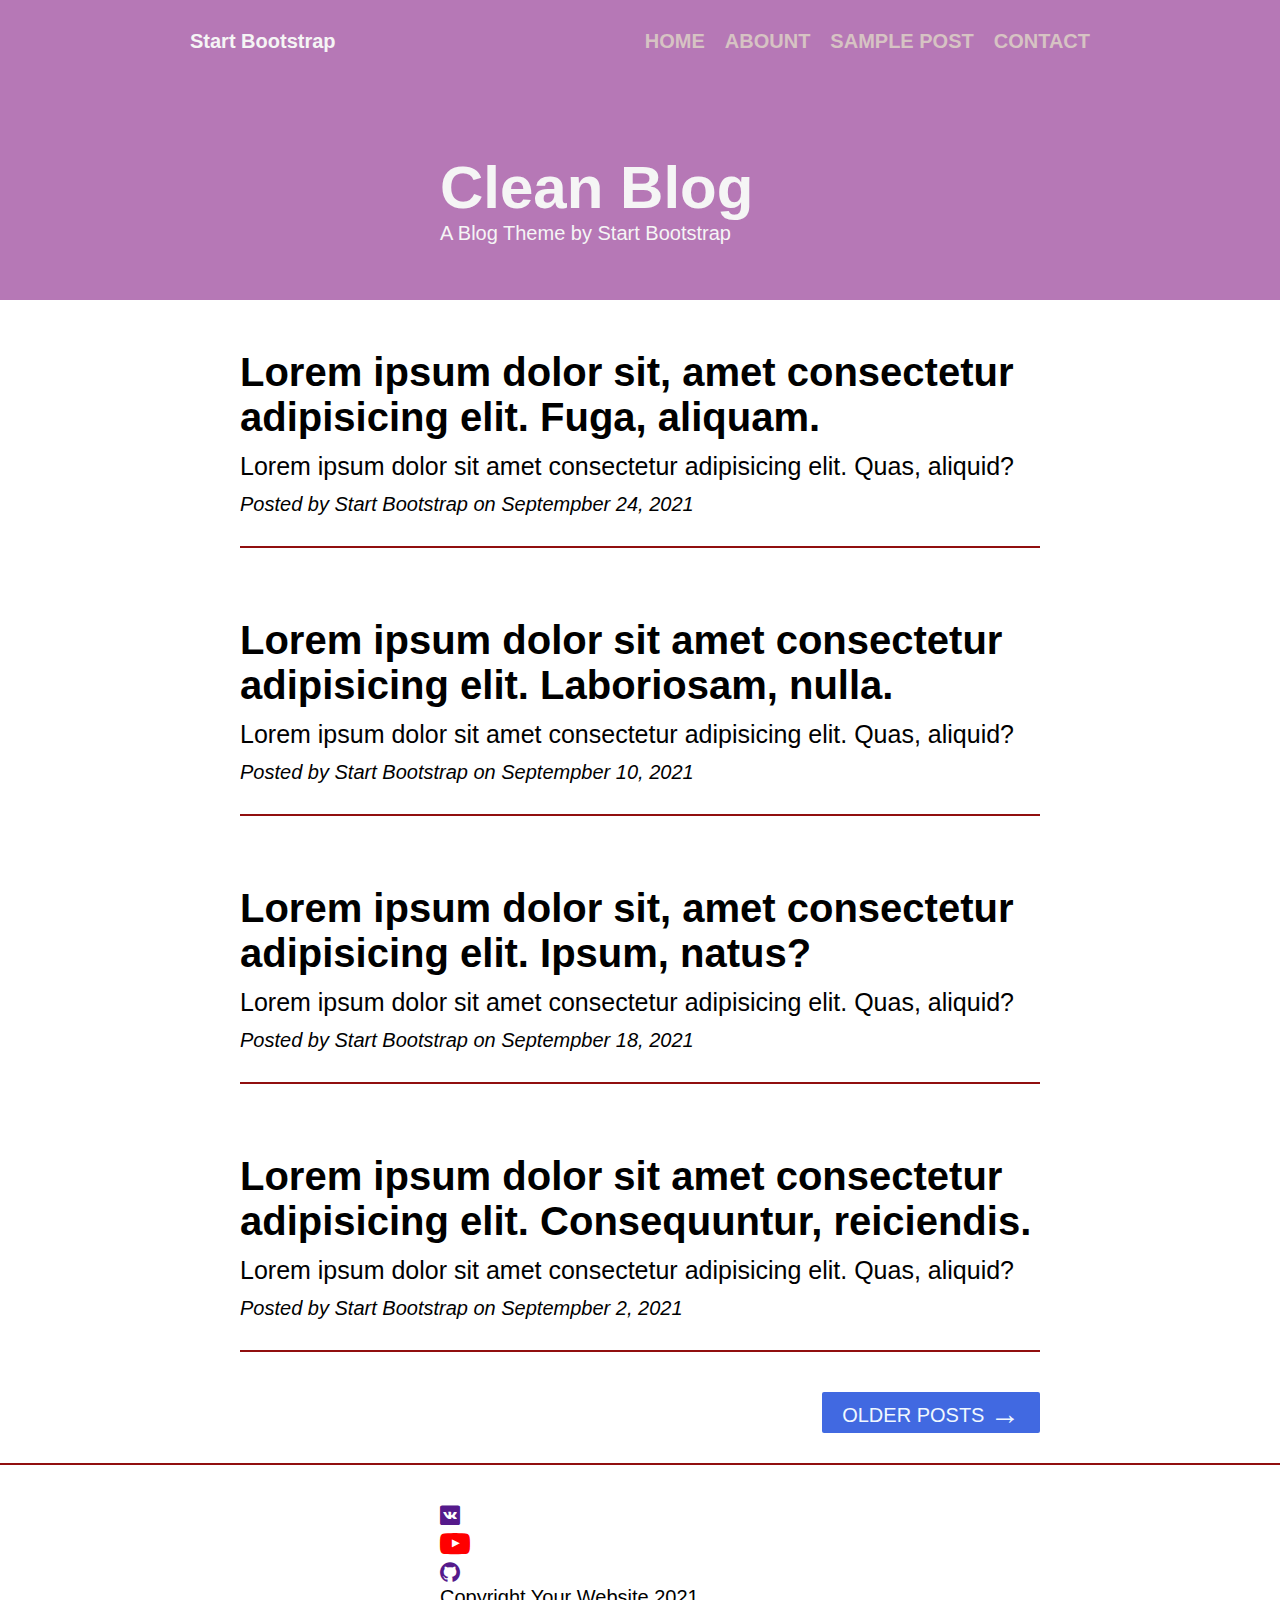
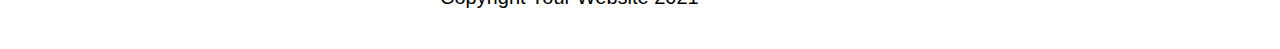
==== php-6/03_practice/index.html @ 93667360 "Add files via upload" ====
<!DOCTYPE html>
<html lang="en">

<head>
    <meta charset="UTF-8">
    <meta http-equiv="X-UA-Compatible" content="IE=edge">
    <meta name="viewport" content="width=device-width, initial-scale=1.0">
    <link rel="stylesheet" href="css/reset.css">
    <link rel="stylesheet" href="fonts/style_fonts.css">
    <link rel="stylesheet" href="css/style.css">
    <title>Clean Blog</title>
</head>

<body>
    <div class="contaner">
        <div class="top_wrapper">
            <div class="top_nav">
                <div class="top_nav_left">
                    Start Bootstrap
                </div>
                <div class="top_nav_right">
                    <ul>
                        <li>
                            <a href="index.html">Home</a>
                        </li>
                        <li>
                            <a href="about.html">Abount</a>
                        </li>
                        <li>
                            <a href="post.html">Sample Post</a>
                        </li>
                        <li>
                            <a href="contact.html">Contact</a>
                        </li>
                    </ul>
                </div>
            </div>
            <div class="top_middle">
                <h1>Clean Blog</h1>
                <div class="top_middle_subtext">
                    A Blog Theme by Start Bootstrap
                </div>
            </div>
        </div>
        <div class="news">
            <div class="news_wrapper">
                <p class="news_text">
                    Lorem ipsum dolor sit, amet consectetur adipisicing elit. Fuga, aliquam.
                </p>
                <p class="news_subtext">
                    Lorem ipsum dolor sit amet consectetur adipisicing elit. Quas, aliquid?
                </p>
                <p class="news_post_data">
                    Posted by Start Bootstrap on Septempber 24, 2021
                </p>
                <hr>
            </div>
        </div>
        <div class="news">
            <div class="news_wrapper">
                <p class="news_text">
                    Lorem ipsum dolor sit amet consectetur adipisicing elit. Laboriosam, nulla.
                </p>
                <p class="news_subtext">
                    Lorem ipsum dolor sit amet consectetur adipisicing elit. Quas, aliquid?
                </p>
                <p class="news_post_data">
                    Posted by Start Bootstrap on Septempber 10, 2021
                </p>
                <hr>
            </div>
        </div>
        <div class="news">
            <div class="news_wrapper">
                <p class="news_text">
                    Lorem ipsum dolor sit, amet consectetur adipisicing elit. Ipsum, natus?
                </p>
                <p class="news_subtext">
                    Lorem ipsum dolor sit amet consectetur adipisicing elit. Quas, aliquid?
                </p>
                <p class="news_post_data">
                    Posted by Start Bootstrap on Septempber 18, 2021
                </p>
                <hr>
            </div>
        </div>
        <div class="news">
            <div class="news_wrapper">
                <p class="news_text">
                    Lorem ipsum dolor sit amet consectetur adipisicing elit. Consequuntur, reiciendis.
                </p>
                <p class="news_subtext">
                    Lorem ipsum dolor sit amet consectetur adipisicing elit. Quas, aliquid?
                </p>
                <p class="news_post_data">
                    Posted by Start Bootstrap on Septempber 2, 2021
                </p>
                <hr>
            </div>
            <div class="button_older_posts">
                <a href="#">
                    OLDER POSTS <span class="arrow"> &#8594</span>
                </a>
            </div>
        </div>
        <hr>
        <footer class="footer">
            <div class="footer_wrapper_icons">
                <div class="icon">
                    <a href="">
                        <span class="icon-vk"></span>
                    </a>
                </div>
                <div class="icon">
                    <a href="">
                        <span class="icon-youtube"></span>
                    </a>
                </div>
                <div class="icon">
                    <a href="">
                        <span class="icon-github"></span>
                    </a>
                </div>
            </div>
            <div class="footer_copy">
                Copyright Your Website 2021
            </div>
        </footer>
    </div>
</body>

</html>
---- php-6/03_practice/fonts/style_fonts.css ----
@font-face {
  font-family: 'icomoon';
  src:  url('fonts/icomoon.eot?8s03fe');
  src:  url('fonts/icomoon.eot?8s03fe#iefix') format('embedded-opentype'),
    url('fonts/icomoon.ttf?8s03fe') format('truetype'),
    url('fonts/icomoon.woff?8s03fe') format('woff'),
    url('fonts/icomoon.svg?8s03fe#icomoon') format('svg');
  font-weight: normal;
  font-style: normal;
  font-display: block;
}

[class^="icon-"], [class*=" icon-"] {
  /* use !important to prevent issues with browser extensions that change fonts */
  font-family: 'icomoon' !important;
  speak: never;
  font-style: normal;
  font-weight: normal;
  font-variant: normal;
  text-transform: none;
  line-height: 1;

  /* Better Font Rendering =========== */
  -webkit-font-smoothing: antialiased;
  -moz-osx-font-smoothing: grayscale;
}

.icon-vk:before {
  content: "\ea98";
}
.icon-youtube:before {
  content: "\ea9d";
}
.icon-github:before {
  content: "\eab0";
}
---- php-6/03_practice/css/style.css ----
body {
    font-family: 'Lucida Sans', 'Lucida Sans Regular', 'Lucida Grande', 'Lucida Sans Unicode', Geneva, Verdana, sans-serif;
    font-size: 20px;
}

.top_wrapper {
    min-height: 300px;
    background: rgb(182, 120, 182);
    color: whitesmoke;
}

.container {
    max-width: 1080px;
}

.top_wrapper {
    margin: 0 auto;
    padding: 30px 0 50px 0;
}

.top_nav_left {
    font-weight: 600;
}

.top_nav {
    max-width: 900px;
    display: flex;
    justify-content: space-between;
    margin: 0 auto 100px auto;
}

.top_nav_right ul {
    display: flex;
    justify-content: space-between;
}

.top_nav_right li a {
    margin-left: 20px;
    text-transform: uppercase;
    font-weight: 600;
    color: rgb(214, 195, 195);
}

.top_nav_right li a:hover {
    color: aqua;
}

.top_middle {
    margin: 0 auto;
    width: 400px;
}

.top_middle h1 {
    font-size: 60px;
    font-weight: 700;
}

hr {
    width: 100%;
    height: 2px;
    background: rgb(145, 15, 15);
}

.top_wrapper {
    margin-bottom: 50px;
}

.news {
    max-width: 800px;
    margin: 0 auto;
    padding-bottom: 30px;
}

.news_wrapper {
    margin-bottom: 40px;
}

.news_post_data {
    margin-bottom: 30px;
}

.news_subtext {
    margin: 12px 0 12px 0;
    font-size: 25px;
    cursor: pointer;
}

.news_text {
    font-size: 40px;
    font-weight: 700;
    cursor: pointer;
}

.news_post_data {
    font-style: italic;
}

.news_text:hover, .news_subtext:hover {
    color: royalblue;
}

.button_older_posts {
    display: flex;
    justify-content: end;
}

.button_older_posts a {
    background-color: royalblue;
    color: aliceblue;
    padding: 3px 20px 4px 20px;
    border-radius: 2px;
    display: inline-block;
}

.button_older_posts a:hover {
    background-color: yellowgreen;
}

span.arrow {
    font-size: 30px;
    font-weight: 900;
    position: relative;
    top: 2px;
}

.footer {
    padding: 40px 0;
    max-width: 400px;
    margin: 0 auto;
}

.icon-youtube {
    color: red;
    font-size: 30px;
}
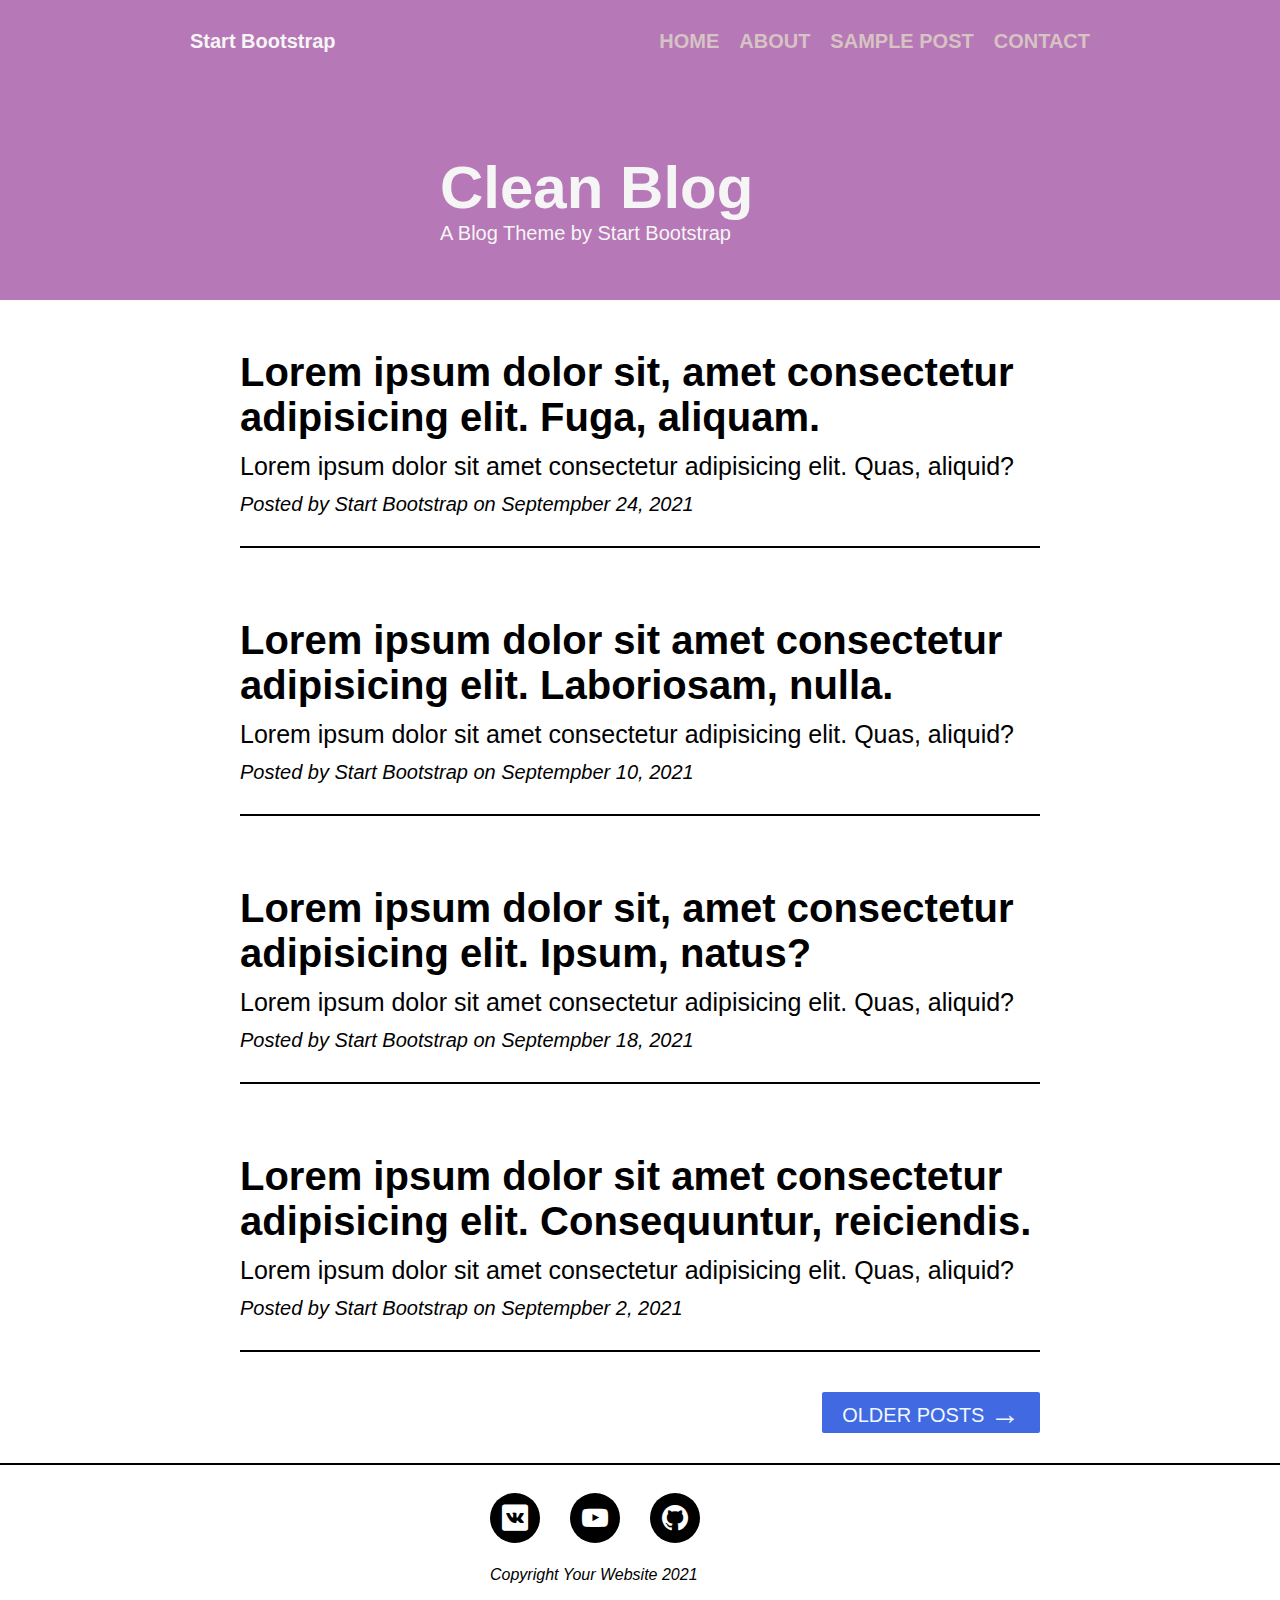
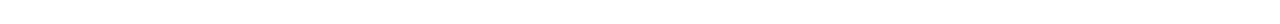
==== commit 78534322: "Add files via upload" ====
--- a/php-6/03_practice/index.html
+++ b/php-6/03_practice/index.html
@@ -24,7 +24,7 @@
                             <a href="index.html">Home</a>
                         </li>
                         <li>
-                            <a href="about.html">Abount</a>
+                            <a href="about.html">About</a>
                         </li>
                         <li>
                             <a href="post.html">Sample Post</a>
--- a/php-6/03_practice/css/style.css
+++ b/php-6/03_practice/css/style.css
@@ -47,7 +47,7 @@
 
 .top_middle {
     margin: 0 auto;
-    width: 400px;
+    max-width: 400px;
 }
 
 .top_middle h1 {
@@ -125,11 +125,116 @@
 
 .footer {
     padding: 40px 0;
-    max-width: 400px;
-    margin: 0 auto;
-}
-
-.icon-youtube {
+    margin: 0 auto;
+    max-width: 300px;
+}
+
+.footer_wrapper_icons {
+    display: flex;
+    margin: 0 auto 30px auto;
+}
+
+.footer_copy {
+    margin: 0 auto;
+    font-size: 16px;
+    font-style: italic;
+}
+
+.icon {
+    margin-right: 30px;
+    font-size: 26px;
+}
+
+.icon-vk, .icon-youtube, .icon-github {
+    color: white;
+    padding: 12px;
+    background: black;
+    border-radius: 50%;
+}
+
+.icon-vk:hover, .icon-youtube:hover, .icon-github:hover {
+    background: red;
+}
+
+/* about */
+
+.top_middle_subtext.about {
+    max-width: 300px;
+    margin: 0 auto;
+}
+
+.wrapper_about {
+    background-color: rgba(202, 129, 76, 0.973);
+}
+
+.text {
+    max-width: 700px;
+    margin: 30px auto 30px auto;
+}
+
+hr {
+    background-color: black;
+}
+
+.wrapper_post {
+    background-color: rgb(91, 91, 142);
+}
+
+.top_middle.post h1 {
+    font-size: 42px;
+    line-height: 44px;
+}
+
+.top_middle.post {
+    max-width: 600px;
+    margin: 0 auto;
+}
+
+.top_middle_subtext.post {
+    margin: 10px 0;
+    font-size: 25px;
+}
+
+
+.post_ex p {
+    font-size: 30px;
+    font-weight: 700;
+}
+
+.top_wrapper.contact {
+    background: palevioletred;
+}
+
+.form_contact {
+    margin: 30px 0;
+    max-width: 700px;
+    margin: 0 auto 40px auto;
+}
+
+input, textarea {
+    display: block;
     color: red;
-    font-size: 30px;
+    font-size: 25px;
+    margin-bottom: 20px;
+    border-bottom: rgb(5, 14, 4) 1px solid;
+    width: 630px;
+    resize: none;
+}
+
+textarea {
+    font-size: 20px;
+}
+
+.form_contact p {
+    color: rgba(2, 2, 0, 0.584);
+    font-size: 25px;
+}
+
+input[type="submit"] {
+    color: whitesmoke;
+    font-weight: 700;
+    display: inline-block;
+    padding: 10px 0px;
+    background-color: #4a4af9;
+    max-width: 120px;
 }